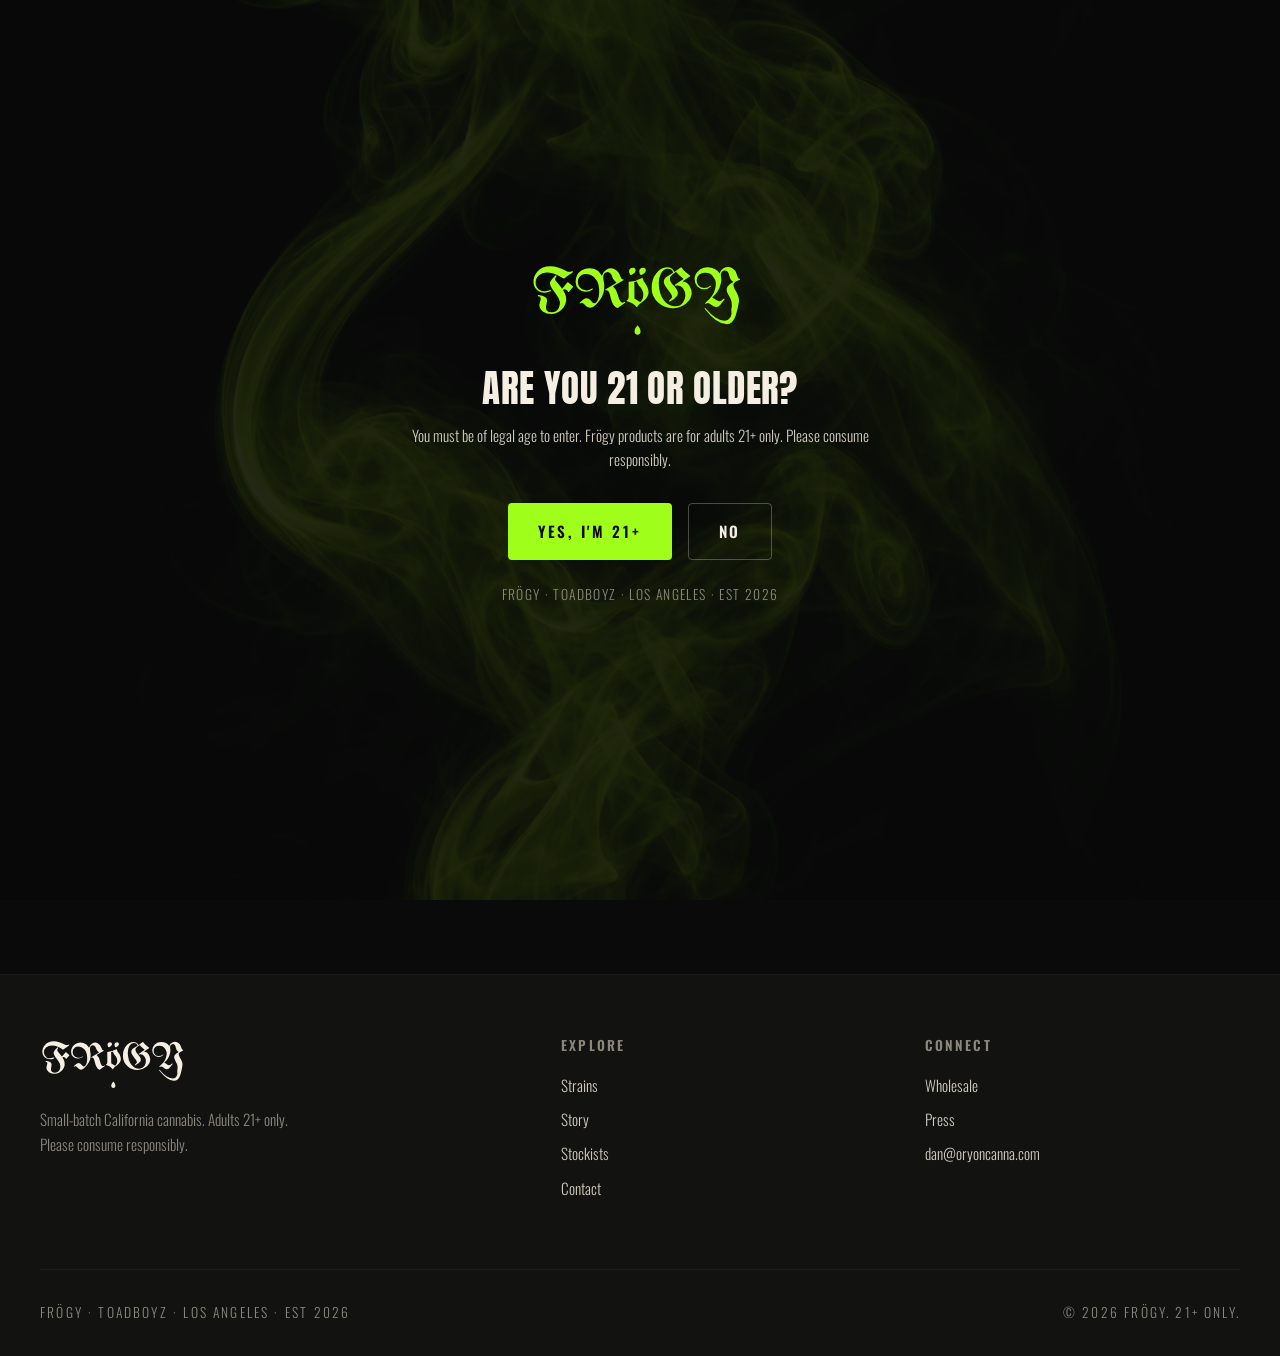
==== contact.html @ 126e1928 "Frögy toadboyz.com — multi-page site (home, strains, story, stockists, contact) + GitLab Pages CI" ====
<!DOCTYPE html>
<html lang="en">
<head>
<meta charset="UTF-8">
<meta name="viewport" content="width=device-width, initial-scale=1.0">
<title>Contact — FRÖGY · Toadboyz</title>
<meta name="description" content="Contact Frögy. Wholesale, press, and drop alerts. Los Angeles, Est 2026.">
<link rel="icon" href="assets/img/f_icon_neon.png">
<link rel="stylesheet" href="css/style.css">
</head>
<body>

<div class="agegate" id="agegate">
  <div class="agegate-inner">
    <img src="assets/img/frogy_wordmark_slime.svg" alt="Frögy">
    <h2>Are you 21 or older?</h2>
    <p>You must be of legal age to enter. Frögy products are for adults 21+ only. Please consume responsibly.</p>
    <div class="cta-row">
      <button class="btn btn-primary" id="age-yes">Yes, I'm 21+</button>
      <button class="btn btn-ghost" id="age-no">No</button>
    </div>
    <p class="deny">FRÖGY · TOADBOYZ · LOS ANGELES · EST 2026</p>
  </div>
</div>

<header class="site-header">
  <a class="brand" href="index.html" aria-label="Frögy home"><img src="assets/img/f_icon_neon.png" alt="Frögy"></a>
  <button class="nav-toggle" aria-label="Menu"><span></span><span></span><span></span></button>
  <nav class="nav">
    <a href="index.html">Home</a>
    <a href="strains.html">Strains</a>
    <a href="story.html">Story</a>
    <a href="stockists.html">Stockists</a>
    <a href="contact.html" aria-current="page">Contact</a>
  </nav>
</header>

<section class="page-hero">
  <div class="narrow">
    <p class="eyebrow">Say hello</p>
    <h1>Contact</h1>
    <p class="muted">Wholesale, press, or just want on the drop list? Reach the Toadboyz.</p>
  </div>
</section>

<section class="section" style="padding-top:0">
  <div class="narrow split" style="align-items:start">
    <div class="reveal">
      <form class="form" action="mailto:dan@oryoncanna.com" method="post" enctype="text/plain">
        <div class="field">
          <label for="name">Name</label>
          <input type="text" id="name" name="name" required>
        </div>
        <div class="field">
          <label for="email">Email</label>
          <input type="email" id="email" name="email" required>
        </div>
        <div class="field">
          <label for="type">Inquiry</label>
          <select id="type" name="type">
            <option>Wholesale / Retailer</option>
            <option>Press</option>
            <option>Drop alerts</option>
            <option>General</option>
          </select>
        </div>
        <div class="field">
          <label for="msg">Message</label>
          <textarea id="msg" name="message" rows="5"></textarea>
        </div>
        <button type="submit" class="btn btn-primary">Send it</button>
      </form>
    </div>
    <div class="reveal">
      <h3 style="font-family:var(--font-body);font-weight:600;letter-spacing:.14em;text-transform:uppercase;color:var(--bone);font-size:var(--text-base)">Direct</h3>
      <p class="muted" style="margin-top:var(--space-4)">Dan Carmel</p>
      <p class="muted">Frögy · Toadboyz</p>
      <p style="margin-top:var(--space-2)"><a href="mailto:dan@oryoncanna.com" style="color:var(--slime)">dan@oryoncanna.com</a></p>
      <p class="faint" style="margin-top:var(--space-2)">Los Angeles, CA · Est 2026</p>

      <h3 style="font-family:var(--font-body);font-weight:600;letter-spacing:.14em;text-transform:uppercase;color:var(--bone);font-size:var(--text-base);margin-top:var(--space-12)">Wholesale</h3>
      <p class="muted" style="margin-top:var(--space-4)">Licensed California dispensaries and distributors — get the Toadboyz collection on your shelf. Include your license number in your message.</p>
    </div>
  </div>
</section>

<footer class="site-footer">
  <div class="wrap">
    <div class="footer-grid">
      <div>
        <img class="wm" src="assets/img/frogy_wordmark_bone.svg" alt="Frögy">
        <p class="faint" style="font-size:var(--text-sm);max-width:34ch">Small-batch California cannabis. Adults 21+ only. Please consume responsibly.</p>
      </div>
      <div>
        <h4>Explore</h4>
        <a href="strains.html">Strains</a>
        <a href="story.html">Story</a>
        <a href="stockists.html">Stockists</a>
        <a href="contact.html">Contact</a>
      </div>
      <div>
        <h4>Connect</h4>
        <a href="contact.html">Wholesale</a>
        <a href="contact.html">Press</a>
        <a href="mailto:dan@oryoncanna.com">dan@oryoncanna.com</a>
      </div>
    </div>
    <div class="footer-bottom">
      <p>FRÖGY · TOADBOYZ · LOS ANGELES · EST 2026</p>
      <p>© <span data-year></span> Frögy. 21+ only.</p>
    </div>
  </div>
</footer>

<script src="js/main.js"></script>
</body>
</html>
---- css/style.css ----
/* ============================================================
   FRÖGY · TOADBOYZ — toadboyz.com
   Brand system v9.8 (LOCKED). Ink Black / Bone Cream / Slime Green.
   Dark-first brand — matte black substrate, neon accents.
   ============================================================ */

/* ---------- Fonts (self-hosted-style via Fontshare/Google CDN) ---------- */
@import url('https://fonts.googleapis.com/css2?family=Anton&family=Oswald:wght@300;400;500;600;700&display=swap');

:root {
  /* Locked brand palette */
  --ink: #0A0A0A;
  --ink-2: #121210;
  --ink-3: #1a1a17;
  --bone: #F5EFE3;
  --bone-dim: #cfc9bd;
  --bone-faint: #8a867c;
  --slime: #9FFF1A;
  --slime-dim: #7bc714;
  --white: #FFFFFF;

  /* Strain neons */
  --venom: #9FFF1A;
  --breath: #00E5FF;
  --milk: #FF2E93;
  --stool: #FF6A00;
  --skin: #B026FF;

  /* Type */
  --font-display: 'Anton', 'Arial Narrow', sans-serif;
  --font-body: 'Oswald', 'Helvetica Neue', Arial, sans-serif;

  /* Type scale */
  --text-xs: clamp(0.75rem, 0.7rem + 0.2vw, 0.85rem);
  --text-sm: clamp(0.85rem, 0.8rem + 0.3vw, 0.95rem);
  --text-base: clamp(1rem, 0.95rem + 0.25vw, 1.1rem);
  --text-lg: clamp(1.15rem, 1rem + 0.7vw, 1.5rem);
  --text-xl: clamp(1.6rem, 1.2rem + 1.4vw, 2.5rem);
  --text-2xl: clamp(2.4rem, 1.4rem + 4vw, 4.5rem);
  --text-hero: clamp(3.2rem, 1rem + 10vw, 9rem);

  /* Spacing */
  --space-2: 0.5rem;  --space-3: 0.75rem; --space-4: 1rem;
  --space-6: 1.5rem;  --space-8: 2rem;    --space-12: 3rem;
  --space-16: 4rem;   --space-20: 5rem;   --space-24: 6rem; --space-32: 8rem;

  --content: 1200px;
  --content-narrow: 760px;
  --radius: 4px;
  --ease: cubic-bezier(0.16, 1, 0.3, 1);
}

/* ---------- Reset / base ---------- */
*,*::before,*::after { box-sizing: border-box; margin: 0; padding: 0; }
html {
  -webkit-font-smoothing: antialiased; -moz-osx-font-smoothing: grayscale;
  text-rendering: optimizeLegibility; scroll-behavior: smooth; scroll-padding-top: 88px;
}
body {
  min-height: 100dvh; line-height: 1.6;
  font-family: var(--font-body); font-size: var(--text-base); font-weight: 300;
  color: var(--bone); background: var(--ink);
  overflow-x: hidden;
}
img,svg,video { display: block; max-width: 100%; height: auto; }
a { color: inherit; text-decoration: none; }
ul { list-style: none; }
button { cursor: pointer; background: none; border: none; color: inherit; font: inherit; }

h1,h2,h3,h4 { font-family: var(--font-display); font-weight: 400; line-height: 0.95; text-transform: uppercase; letter-spacing: 0.01em; }
p { max-width: 62ch; }

::selection { background: var(--slime); color: var(--ink); }
:focus-visible { outline: 2px solid var(--slime); outline-offset: 3px; }

@media (prefers-reduced-motion: reduce) {
  *,*::before,*::after { animation-duration:.01ms!important; transition-duration:.01ms!important; scroll-behavior:auto!important; }
}

/* ---------- Layout helpers ---------- */
.wrap { width: min(100% - 2.5rem, var(--content)); margin-inline: auto; }
.narrow { width: min(100% - 2.5rem, var(--content-narrow)); margin-inline: auto; }
.section { padding-block: clamp(var(--space-20), 9vw, var(--space-32)); }
.eyebrow {
  font-family: var(--font-body); font-weight: 600; font-size: var(--text-xs);
  letter-spacing: 0.32em; text-transform: uppercase; color: var(--slime);
}
.muted { color: var(--bone-dim); font-weight: 300; }
.faint { color: var(--bone-faint); }

/* ---------- Header ---------- */
.site-header {
  position: fixed; inset: 0 0 auto 0; z-index: 100;
  display: flex; align-items: center; justify-content: space-between;
  padding: var(--space-4) clamp(1.25rem, 4vw, 3rem);
  background: color-mix(in srgb, var(--ink) 72%, transparent);
  backdrop-filter: blur(14px);
  border-bottom: 1px solid color-mix(in srgb, var(--bone) 8%, transparent);
  transition: background .3s var(--ease);
}
.site-header .brand { display: flex; align-items: center; gap: var(--space-3); }
.site-header .brand img { height: 30px; width: auto; }
.nav { display: flex; align-items: center; gap: clamp(1rem, 2.5vw, 2.2rem); }
.nav a {
  font-size: var(--text-sm); font-weight: 500; letter-spacing: 0.14em; text-transform: uppercase;
  color: var(--bone-dim); position: relative; padding-block: 4px;
}
.nav a::after {
  content:''; position:absolute; left:0; bottom:0; height:2px; width:0; background: var(--slime);
  transition: width .28s var(--ease);
}
.nav a:hover, .nav a[aria-current="page"] { color: var(--bone); }
.nav a:hover::after, .nav a[aria-current="page"]::after { width:100%; }
.nav-toggle { display:none; }

@media (max-width: 820px) {
  .nav-toggle { display:flex; flex-direction:column; gap:5px; padding:8px; }
  .nav-toggle span { width:26px; height:2px; background: var(--bone); transition: .3s var(--ease); }
  .nav {
    position: fixed; inset: 64px 0 auto 0; flex-direction: column; gap: 0;
    background: var(--ink-2); border-bottom: 1px solid #222;
    max-height: 0; overflow: hidden; transition: max-height .4s var(--ease);
  }
  .nav.open { max-height: 400px; }
  .nav a { width:100%; padding: var(--space-4) clamp(1.25rem,4vw,3rem); border-top:1px solid #1c1c1a; }
}

/* ---------- Buttons ---------- */
.btn {
  display: inline-flex; align-items: center; gap: 10px;
  font-family: var(--font-body); font-weight: 600; font-size: var(--text-sm);
  letter-spacing: 0.18em; text-transform: uppercase;
  padding: 15px 30px; border-radius: var(--radius); transition: all .25s var(--ease);
}
.btn-primary { background: var(--slime); color: var(--ink); }
.btn-primary:hover { box-shadow: 0 0 32px color-mix(in srgb, var(--slime) 55%, transparent); transform: translateY(-2px); }
.btn-ghost { border: 1px solid color-mix(in srgb, var(--bone) 28%, transparent); color: var(--bone); }
.btn-ghost:hover { border-color: var(--slime); color: var(--slime); }

/* ---------- Hero ---------- */
.hero {
  position: relative; min-height: 100svh; display: grid; place-items: center;
  text-align: center; overflow: hidden;
}
.hero::before {
  content:''; position:absolute; inset:0;
  background: url('../assets/img/hero_atmos.png') center/cover no-repeat;
  opacity: .55; z-index:0;
}
.hero::after {
  content:''; position:absolute; inset:0; z-index:1;
  background: radial-gradient(ellipse at center, transparent 20%, var(--ink) 92%);
}
.hero-inner { position: relative; z-index: 2; padding-top: 80px; }
.hero .wordmark { width: min(78vw, 640px); margin: 0 auto var(--space-6); filter: drop-shadow(0 0 40px rgba(159,255,26,.35)); }
.hero .tagline {
  font-family: var(--font-body); font-weight: 300; font-size: var(--text-lg);
  letter-spacing: 0.06em; color: var(--bone-dim); margin: 0 auto var(--space-8);
  max-width: none;
}
.hero .cta-row { display:flex; gap: var(--space-4); justify-content:center; flex-wrap:wrap; }
.brandline {
  font-size: var(--text-xs); letter-spacing: 0.34em; text-transform: uppercase;
  color: var(--bone-faint); margin: var(--space-12) auto 0; max-width: none;
}

/* ---------- Featured drop ---------- */
.drop { position: relative; }
.drop-grid { display:grid; grid-template-columns: 1fr 1fr; gap: clamp(2rem,5vw,5rem); align-items:center; }
.drop-media { position: relative; }
.drop-media img { width:100%; border-radius: var(--radius); }
.drop-media .glow { position:absolute; inset:-10% ; background: radial-gradient(circle, color-mix(in srgb,var(--slime) 22%, transparent), transparent 62%); z-index:-1; }
.drop h2 { font-size: var(--text-2xl); color: var(--bone); margin-bottom: var(--space-4); }
.drop h2 .accent { color: var(--slime); }
.drop .spec { display:flex; gap: var(--space-6); margin: var(--space-6) 0; flex-wrap:wrap; }
.spec-item .k { font-size: var(--text-xs); letter-spacing:.2em; text-transform:uppercase; color: var(--bone-faint); }
.spec-item .v { font-family: var(--font-display); font-size: var(--text-lg); color: var(--slime); }
@media(max-width:820px){ .drop-grid{ grid-template-columns:1fr; } }

/* ---------- Strain grid ---------- */
.section-head { text-align:center; margin-bottom: var(--space-16); }
.section-head h2 { font-size: var(--text-2xl); color: var(--bone); margin-top: var(--space-3); }
.strain-grid { display:grid; grid-template-columns: repeat(auto-fit,minmax(220px,1fr)); gap: var(--space-8); }
.strain-card {
  position: relative; border:1px solid #1e1e1b; border-radius: var(--radius); overflow:hidden;
  background: var(--ink-2); transition: transform .35s var(--ease), border-color .35s var(--ease);
}
.strain-card:hover { transform: translateY(-6px); border-color: var(--sc, var(--slime)); }
.strain-card .ph { aspect-ratio: 3/4; overflow:hidden; }
.strain-card .ph img { width:100%; height:100%; object-fit:cover; transition: transform .5s var(--ease); }
.strain-card:hover .ph img { transform: scale(1.05); }
.strain-card .meta { padding: var(--space-6); }
.strain-card .dot { width:12px; height:12px; border-radius:50%; background: var(--sc,var(--slime)); box-shadow:0 0 14px var(--sc,var(--slime)); display:inline-block; margin-right:8px; vertical-align:middle; }
.strain-card h3 { font-size: var(--text-lg); color: var(--bone); }
.strain-card .type { font-size: var(--text-xs); letter-spacing:.2em; text-transform:uppercase; color: var(--bone-faint); margin-top:4px; }
.strain-card .thc { font-family: var(--font-display); font-size: var(--text-xl); color: var(--sc,var(--slime)); margin-top: var(--space-3); }
.strain-card .batch { font-size: var(--text-xs); color: var(--bone-faint); letter-spacing:.14em; }

/* ---------- Story ---------- */
.story-lead { font-size: var(--text-xl); font-weight:300; color: var(--bone); max-width: 24ch; line-height:1.2; }
.split { display:grid; grid-template-columns: 1fr 1fr; gap: clamp(2rem,5vw,5rem); align-items:center; }
@media(max-width:820px){ .split{ grid-template-columns:1fr; } }
.pillar { border-top: 2px solid var(--slime); padding-top: var(--space-4); }
.pillar h3 { font-family: var(--font-body); font-weight:600; letter-spacing:.14em; font-size: var(--text-base); color: var(--bone); text-transform:uppercase; }
.pillars { display:grid; grid-template-columns: repeat(auto-fit,minmax(200px,1fr)); gap: var(--space-8); margin-top: var(--space-12); }

/* ---------- Stockists ---------- */
.stockist-list { display:grid; grid-template-columns: repeat(auto-fit,minmax(280px,1fr)); gap: var(--space-6); }
.stockist {
  border:1px solid #1e1e1b; border-radius:var(--radius); padding: var(--space-8);
  background: var(--ink-2); transition: border-color .3s var(--ease);
}
.stockist:hover { border-color: var(--slime); }
.stockist h3 { font-family: var(--font-body); font-weight:600; text-transform:uppercase; letter-spacing:.1em; font-size: var(--text-base); color: var(--bone); }
.stockist .addr { color: var(--bone-dim); font-size: var(--text-sm); margin-top: var(--space-2); }
.stockist .city { font-size: var(--text-xs); letter-spacing:.24em; text-transform:uppercase; color: var(--slime); margin-bottom: var(--space-3); }

/* ---------- Contact form ---------- */
.form { display:grid; gap: var(--space-4); }
.field { display:grid; gap: 6px; }
.field label { font-size: var(--text-xs); letter-spacing:.2em; text-transform:uppercase; color: var(--bone-dim); }
.field input, .field textarea, .field select {
  background: var(--ink-2); border:1px solid #2a2a26; border-radius:var(--radius);
  padding: 13px 15px; color: var(--bone); font-size: var(--text-sm);
}
.field input:focus, .field textarea:focus, .field select:focus { border-color: var(--slime); outline:none; }

/* ---------- Footer ---------- */
.site-footer { border-top:1px solid #1c1c1a; padding-block: var(--space-16) var(--space-8); background: var(--ink-2); }
.footer-grid { display:grid; grid-template-columns: 1.5fr 1fr 1fr; gap: var(--space-12); }
.footer-grid img.wm { width:150px; margin-bottom: var(--space-4); }
.footer-grid h4 { font-family:var(--font-body); font-weight:600; letter-spacing:.16em; font-size: var(--text-xs); text-transform:uppercase; color: var(--bone-faint); margin-bottom: var(--space-4); }
.footer-grid a { display:block; color: var(--bone-dim); font-size: var(--text-sm); padding-block: 5px; }
.footer-grid a:hover { color: var(--slime); }
.footer-bottom { display:flex; justify-content:space-between; align-items:center; flex-wrap:wrap; gap:var(--space-4); margin-top: var(--space-16); padding-top: var(--space-8); border-top:1px solid #1c1c1a; }
.footer-bottom p { font-size: var(--text-xs); letter-spacing:.16em; text-transform:uppercase; color: var(--bone-faint); }
@media(max-width:820px){ .footer-grid{ grid-template-columns:1fr; gap:var(--space-8);} }

/* ---------- Age gate ---------- */
.agegate {
  position: fixed; inset:0; z-index:1000; display:grid; place-items:center;
  background: var(--ink); text-align:center; padding: var(--space-6);
}
.agegate::before { content:''; position:absolute; inset:0; background:url('../assets/img/smoke_green.png') center/cover no-repeat; opacity:.12; }
.agegate-inner { position:relative; z-index:1; max-width: 460px; }
.agegate img { width: 220px; margin: 0 auto var(--space-8); }
.agegate h2 { font-size: var(--text-xl); color: var(--bone); margin-bottom: var(--space-4); }
.agegate p { color: var(--bone-dim); font-size: var(--text-sm); margin: 0 auto var(--space-8); }
.agegate .cta-row { display:flex; gap: var(--space-4); justify-content:center; }
.agegate.hidden { display:none; }
.agegate .deny { color: var(--bone-faint); font-size: var(--text-xs); margin-top: var(--space-6); letter-spacing:.1em; }

/* ---------- Reveal animation ---------- */
.reveal { opacity:0; transform: translateY(28px); transition: opacity .7s var(--ease), transform .7s var(--ease); }
.reveal.in { opacity:1; transform:none; }

/* ---------- Page hero (interior) ---------- */
.page-hero { padding-top: 160px; padding-bottom: var(--space-16); text-align:center; position:relative; }
.page-hero h1 { font-size: var(--text-2xl); color: var(--bone); }
.page-hero p { margin: var(--space-4) auto 0; color: var(--bone-dim); }
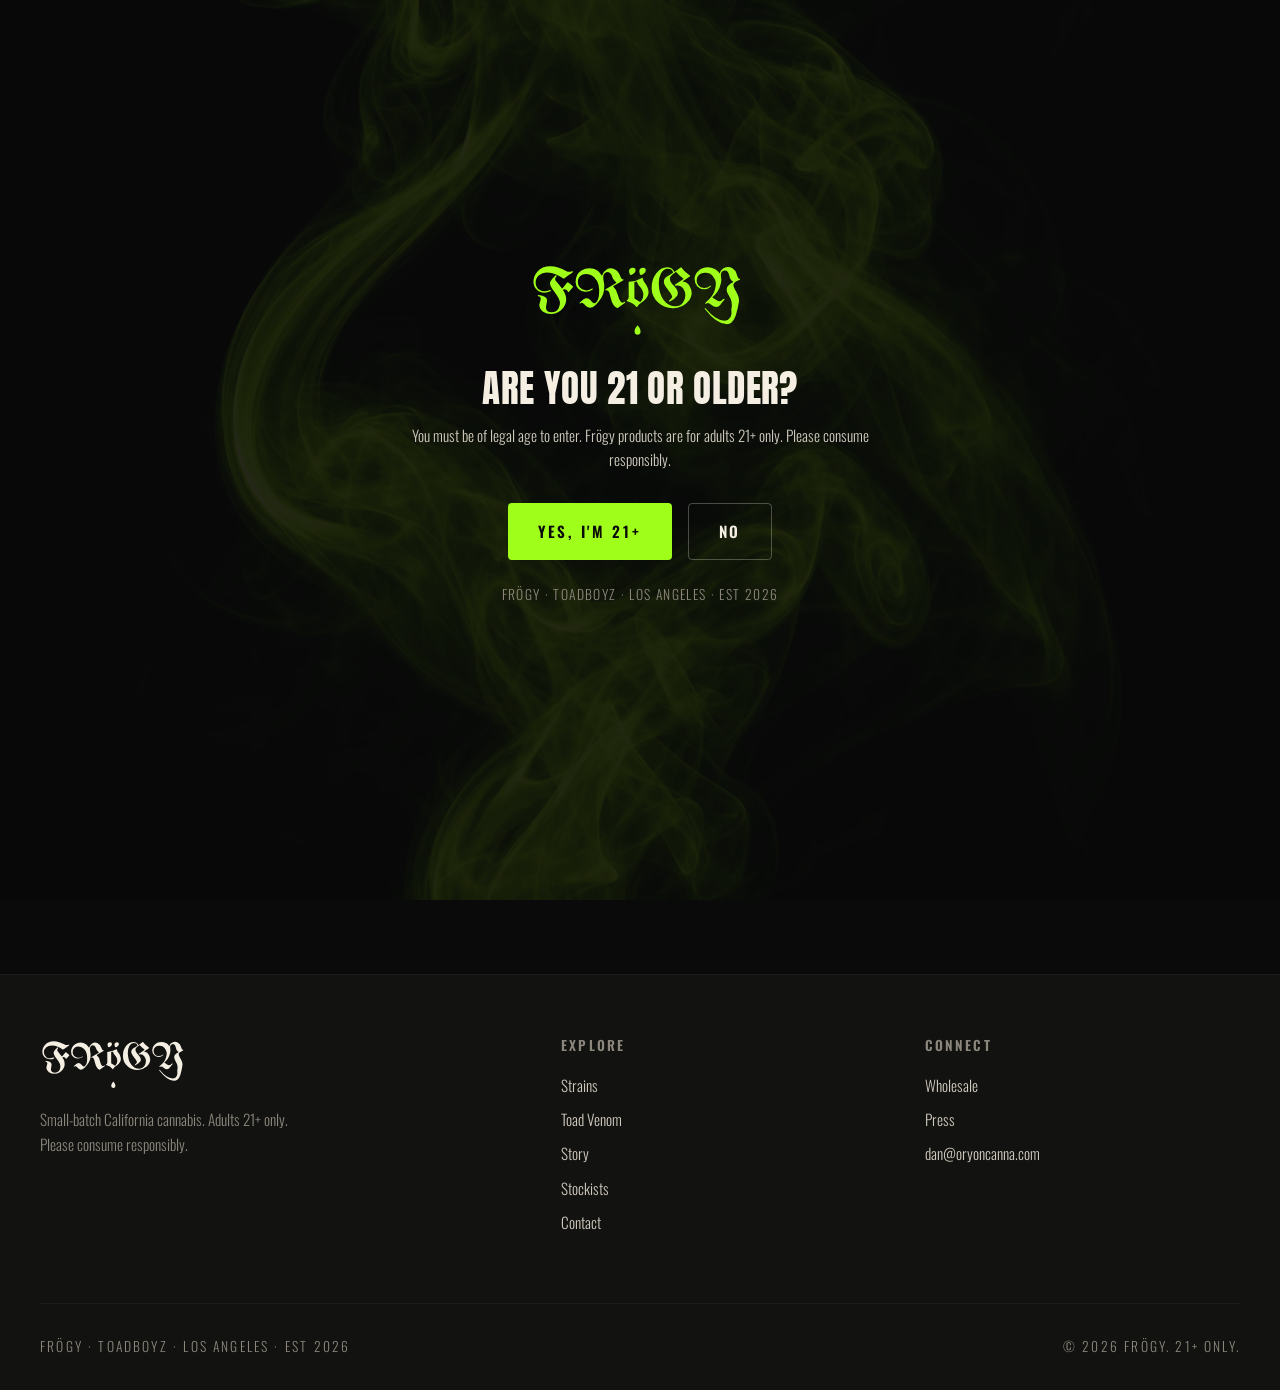
==== commit 47734166: "feat: SEO overhaul — Toad Venom landing page, keyword-optimized meta tags, JSON-LD structured data, " ====
--- a/contact.html
+++ b/contact.html
@@ -3,8 +3,18 @@
 <head>
 <meta charset="UTF-8">
 <meta name="viewport" content="width=device-width, initial-scale=1.0">
-<title>Contact — FRÖGY · Toadboyz</title>
-<meta name="description" content="Contact Frögy. Wholesale, press, and drop alerts. Los Angeles, Est 2026.">
+<title>Contact Frögy · Toadboyz — Drop Alerts for Toad Venom · Los Angeles</title>
+<meta name="description" content="Get drop alerts for Frögy Toad Venom, Toad Dreams, and Toad Up. Contact Toadboyz. Los Angeles, California, Est 2026. One dot. One frog. One Frögy.">
+<meta name="keywords" content="contact frogy, toadboyz contact, toad venom drop alerts, frogy drops, toad venom notifications, toadboyz los angeles">
+<meta name="robots" content="index, follow, max-image-preview:large">
+<link rel="canonical" href="https://toadboyz.com/contact.html">
+<meta property="og:title" content="Contact Frögy · Toadboyz — Drop Alerts">
+<meta property="og:description" content="Get drop alerts for Toad Venom, Toad Dreams, Toad Up. Los Angeles, Est 2026.">
+<meta property="og:type" content="website">
+<meta property="og:url" content="https://toadboyz.com/contact.html">
+<meta name="twitter:card" content="summary_large_image">
+<meta name="twitter:title" content="Contact Frögy · Toadboyz — Drop Alerts">
+<meta name="twitter:description" content="Get drop alerts for Toad Venom and the Frögy strain lineup.">
 <link rel="icon" href="assets/img/f_icon_neon.png">
 <link rel="stylesheet" href="css/style.css">
 </head>
@@ -29,6 +39,7 @@
   <nav class="nav">
     <a href="index.html">Home</a>
     <a href="strains.html">Strains</a>
+    <a href="toad-venom.html">Toad Venom</a>
     <a href="story.html">Story</a>
     <a href="stockists.html">Stockists</a>
     <a href="contact.html" aria-current="page">Contact</a>
@@ -94,6 +105,7 @@
       <div>
         <h4>Explore</h4>
         <a href="strains.html">Strains</a>
+    <a href="toad-venom.html">Toad Venom</a>
         <a href="story.html">Story</a>
         <a href="stockists.html">Stockists</a>
         <a href="contact.html">Contact</a>
--- a/css/style.css
+++ b/css/style.css
@@ -20,11 +20,10 @@
   --white: #FFFFFF;
 
   /* Strain neons */
-  --venom: #9FFF1A;
-  --breath: #00E5FF;
-  --milk: #FF2E93;
-  --stool: #FF6A00;
-  --skin: #B026FF;
+  /* v9.9c locked 3-strain roster */
+  --poison: #9FFF1A;  /* Frog Poison — slime green */
+  --dreams: #00E5FF;  /* Toad Dreams — cyan blue */
+  --toadup: #F2E71D;  /* Toad Up — lemon yellow */
 
   /* Type */
   --font-display: 'Anton', 'Arial Narrow', sans-serif;
@@ -258,3 +257,38 @@
 .page-hero { padding-top: 160px; padding-bottom: var(--space-16); text-align:center; position:relative; }
 .page-hero h1 { font-size: var(--text-2xl); color: var(--bone); }
 .page-hero p { margin: var(--space-4) auto 0; color: var(--bone-dim); }
+
+/* ===== LAUNCH BANNER ===== */
+.launch-bar{
+  display:flex;align-items:center;justify-content:center;gap:.75rem;
+  flex-wrap:wrap;text-align:center;
+  background:var(--slime);color:var(--ink);
+  padding:.6rem 1.25rem;font-family:var(--font-body);
+  font-size:var(--text-sm);letter-spacing:.02em;position:relative;z-index:40;
+}
+.launch-bar strong{font-weight:700;letter-spacing:.04em;}
+.launch-bar .pulse{
+  width:9px;height:9px;border-radius:50%;background:var(--ink);
+  box-shadow:0 0 0 0 rgba(10,10,10,.6);animation:pulse 1.8s infinite;flex:0 0 auto;
+}
+@keyframes pulse{
+  0%{box-shadow:0 0 0 0 rgba(10,10,10,.5);}
+  70%{box-shadow:0 0 0 10px rgba(10,10,10,0);}
+  100%{box-shadow:0 0 0 0 rgba(10,10,10,0);}
+}
+.launch-link{
+  color:var(--ink);font-weight:700;text-decoration:none;
+  border-bottom:2px solid var(--ink);padding-bottom:1px;white-space:nowrap;
+}
+.launch-link:hover{opacity:.7;}
+@media (prefers-reduced-motion:reduce){.launch-bar .pulse{animation:none;}}
+
+/* ===== TEASER VIDEO ===== */
+.teaser-sec{background:var(--ink);}
+.teaser-wrap{
+  max-width:420px;margin:0 auto;border-radius:var(--radius);overflow:hidden;
+  border:1px solid rgba(159,255,26,.25);
+  box-shadow:0 0 60px rgba(159,255,26,.12);background:#000;
+}
+.teaser-video{display:block;width:100%;aspect-ratio:9/16;object-fit:cover;background:#000;}
+.center{text-align:center;}
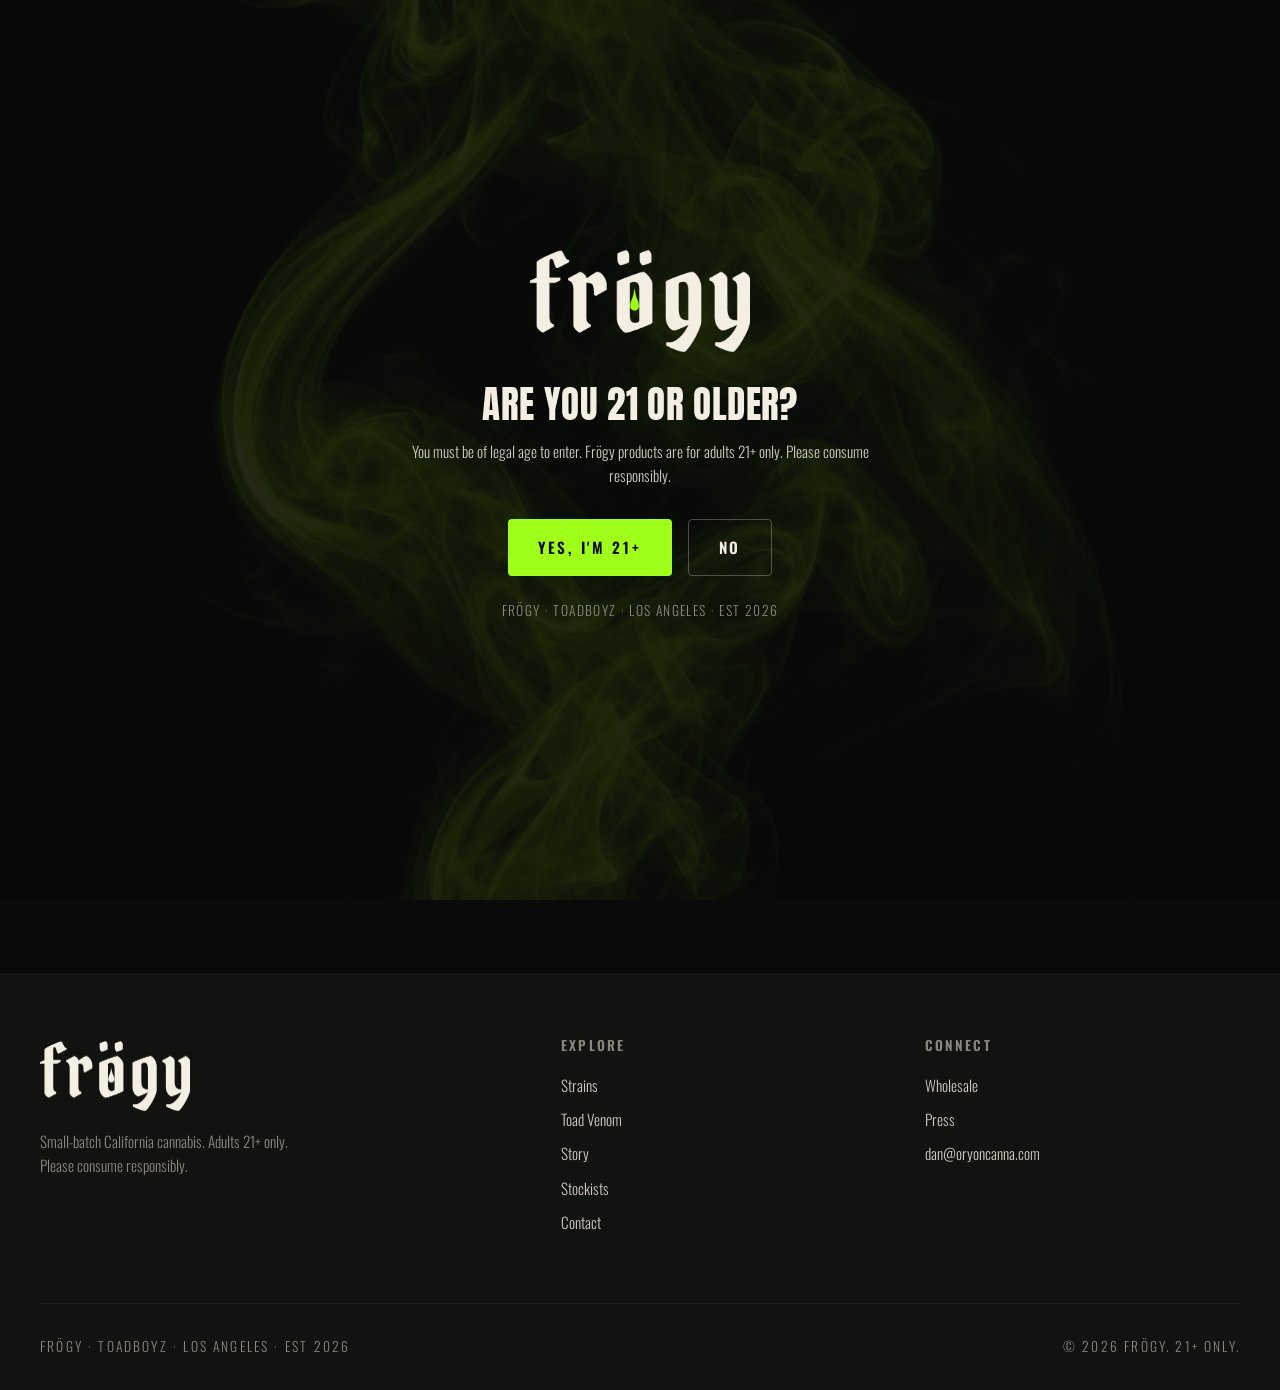
==== commit 88f9b57f: "fix: dump all 2D vector frogs — replace with real v9.14 f-mark + jar mockup renders KILLED: - index." ====
--- a/contact.html
+++ b/contact.html
@@ -15,14 +15,14 @@
 <meta name="twitter:card" content="summary_large_image">
 <meta name="twitter:title" content="Contact Frögy · Toadboyz — Drop Alerts">
 <meta name="twitter:description" content="Get drop alerts for Toad Venom and the Frögy strain lineup.">
-<link rel="icon" href="assets/img/f_icon_neon.png">
+<link rel="icon" href="assets/img/f_mark_neon.png">
 <link rel="stylesheet" href="css/style.css">
 </head>
 <body>
 
 <div class="agegate" id="agegate">
   <div class="agegate-inner">
-    <img src="assets/img/frogy_wordmark_slime.svg" alt="Frögy">
+    <img src="assets/img/frogy_wordmark_green.png" alt="Frögy">
     <h2>Are you 21 or older?</h2>
     <p>You must be of legal age to enter. Frögy products are for adults 21+ only. Please consume responsibly.</p>
     <div class="cta-row">
@@ -34,7 +34,7 @@
 </div>
 
 <header class="site-header">
-  <a class="brand" href="index.html" aria-label="Frögy home"><img src="assets/img/f_icon_neon.png" alt="Frögy"></a>
+  <a class="brand" href="index.html" aria-label="Frögy home"><img src="assets/img/f_mark_neon.png" alt="Frögy"></a>
   <button class="nav-toggle" aria-label="Menu"><span></span><span></span><span></span></button>
   <nav class="nav">
     <a href="index.html">Home</a>
@@ -99,7 +99,7 @@
   <div class="wrap">
     <div class="footer-grid">
       <div>
-        <img class="wm" src="assets/img/frogy_wordmark_bone.svg" alt="Frögy">
+        <img class="wm" src="assets/img/frogy_wordmark_bone.png" alt="Frögy">
         <p class="faint" style="font-size:var(--text-sm);max-width:34ch">Small-batch California cannabis. Adults 21+ only. Please consume responsibly.</p>
       </div>
       <div>
